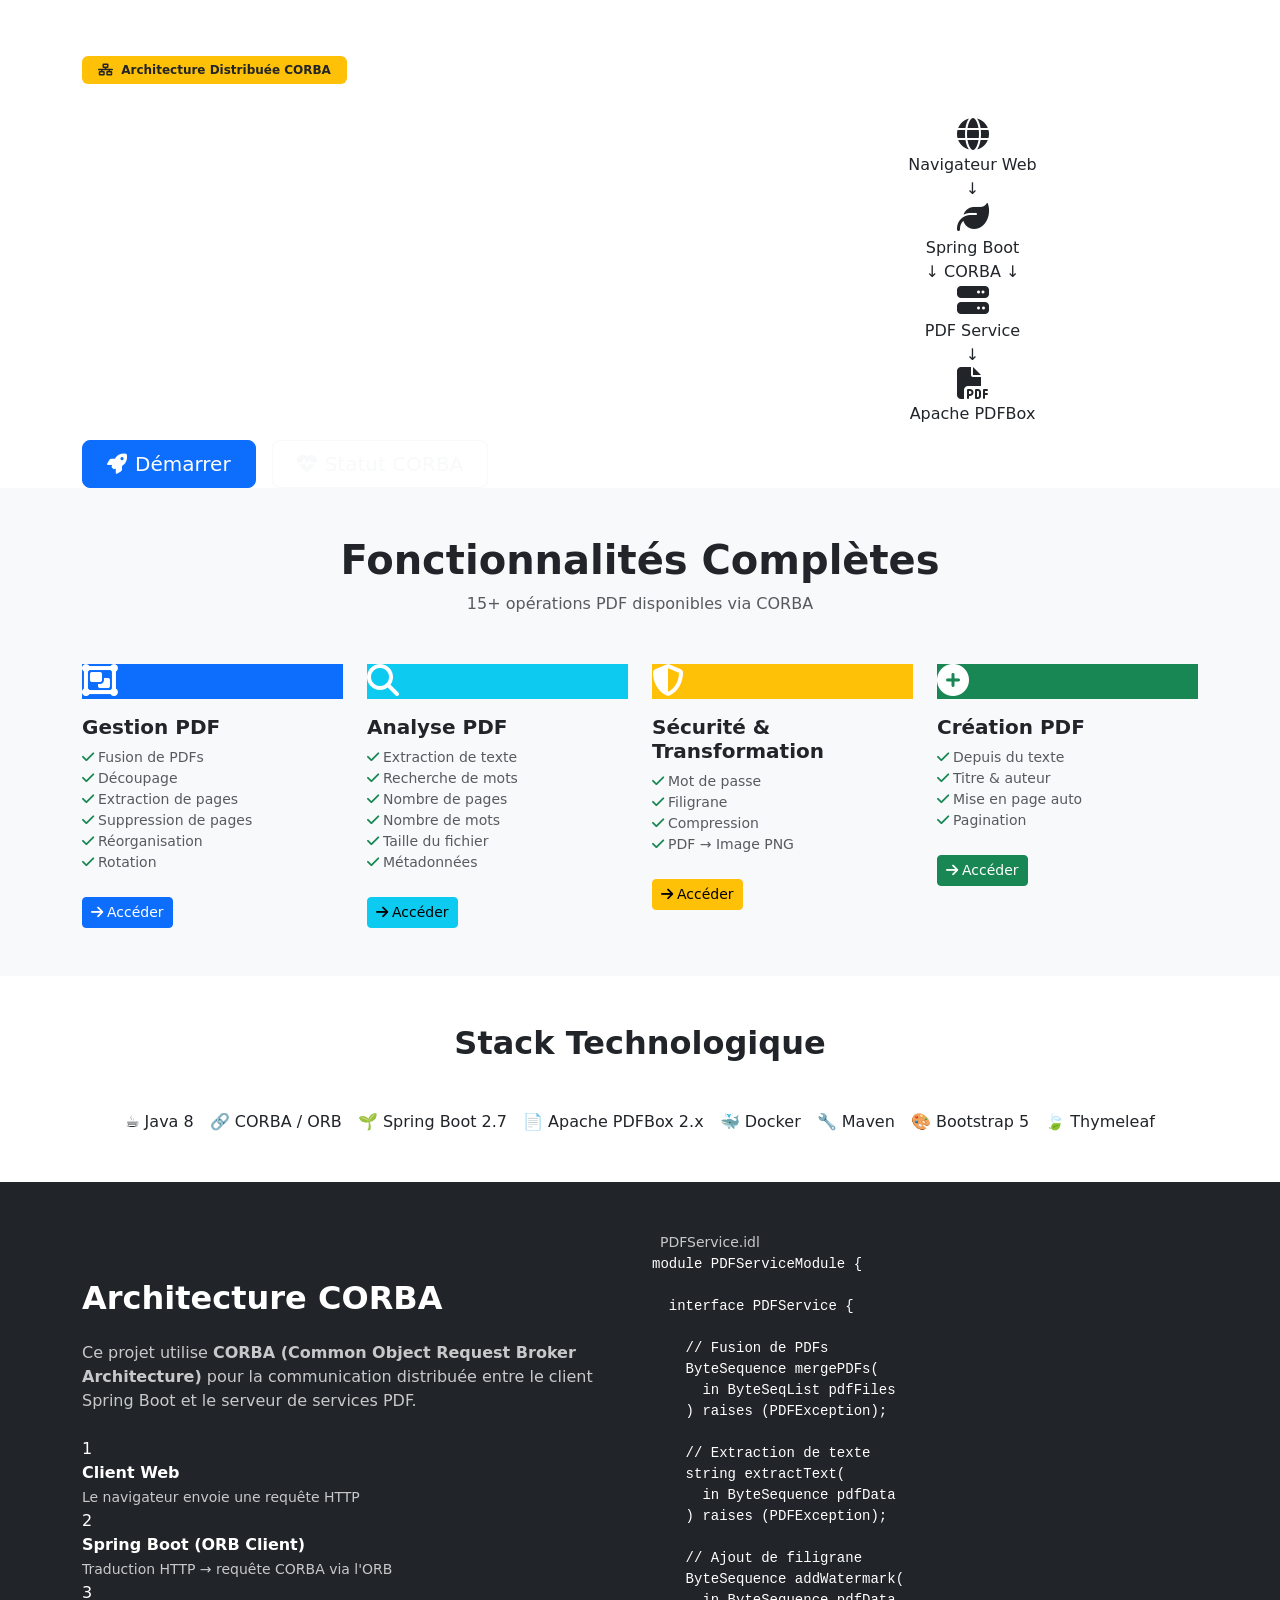
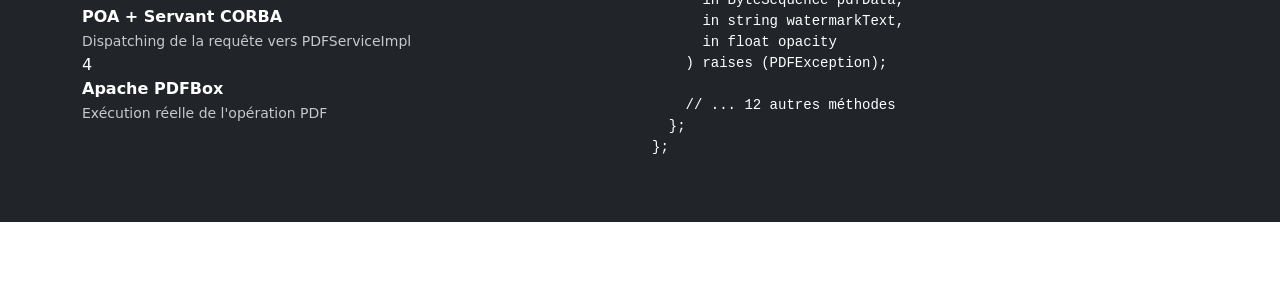
==== src/main/resources/templates/index.html @ bb26e10f "CORBA PDF Service - Projet academique" ====
<!DOCTYPE html>
<html lang="fr" xmlns:th="http://www.thymeleaf.org">
<head>
    <meta charset="UTF-8">
    <meta name="viewport" content="width=device-width, initial-scale=1.0">
    <title>CORBA PDF Service</title>
    <link href="https://cdnjs.cloudflare.com/ajax/libs/bootstrap/5.3.0/css/bootstrap.min.css" rel="stylesheet">
    <link href="https://cdnjs.cloudflare.com/ajax/libs/font-awesome/6.4.0/css/all.min.css" rel="stylesheet">
    <link href="/css/style.css" rel="stylesheet">
</head>
<body>

<!-- Navbar -->
<nav class="navbar navbar-expand-lg navbar-dark" id="mainNav">
    <div class="container">
        <a class="navbar-brand fw-bold" href="/">
            <i class="fas fa-file-pdf me-2"></i>CORBA PDF Service
        </a>
        <button class="navbar-toggler" type="button" data-bs-toggle="collapse" data-bs-target="#navMenu">
            <span class="navbar-toggler-icon"></span>
        </button>
        <div class="collapse navbar-collapse" id="navMenu">
            <ul class="navbar-nav ms-auto">
                <li class="nav-item"><a class="nav-link active" href="/"><i class="fas fa-home me-1"></i>Accueil</a></li>
                <li class="nav-item"><a class="nav-link" href="/manage"><i class="fas fa-tools me-1"></i>Gestion</a></li>
                <li class="nav-item"><a class="nav-link" href="/analyze"><i class="fas fa-search me-1"></i>Analyse</a></li>
                <li class="nav-item"><a class="nav-link" href="/transform"><i class="fas fa-shield-alt me-1"></i>Sécurité</a></li>
                <li class="nav-item"><a class="nav-link" href="/create"><i class="fas fa-plus-circle me-1"></i>Créer</a></li>
            </ul>
        </div>
    </div>
</nav>

<!-- Hero Section -->
<section class="hero-section">
    <div class="hero-bg"></div>
    <div class="container position-relative">
        <div class="row align-items-center min-vh-80">
            <div class="col-lg-7 text-white">
                <div class="badge bg-warning text-dark mb-3 px-3 py-2">
                    <i class="fas fa-network-wired me-1"></i> Architecture Distribuée CORBA
                </div>
                <h1 class="display-4 fw-bold mb-4">
                    Service PDF<br><span class="text-gradient">Distribué & Intelligent</span>
                </h1>
                <p class="lead mb-4 opacity-90">
                    Système professionnel de manipulation de fichiers PDF basé sur 
                    <strong>CORBA</strong> (Common Object Request Broker Architecture), 
                    <strong>Spring Boot</strong> et <strong>Apache PDFBox</strong>.
                </p>
                <div class="d-flex gap-3 flex-wrap">
                    <a href="/manage" class="btn btn-primary btn-lg px-4">
                        <i class="fas fa-rocket me-2"></i>Démarrer
                    </a>
                    <button class="btn btn-outline-light btn-lg px-4" onclick="checkStatus()">
                        <i class="fas fa-heartbeat me-2"></i>Statut CORBA
                    </button>
                </div>
                <!-- Status Badge -->
                <div id="statusBadge" class="mt-4 d-none">
                    <div class="alert alert-success d-inline-flex align-items-center" role="alert">
                        <i class="fas fa-check-circle me-2"></i>
                        <span id="statusText">Serveur CORBA opérationnel</span>
                    </div>
                </div>
            </div>
            <div class="col-lg-5 d-none d-lg-block text-center">
                <div class="hero-diagram">
                    <div class="diagram-box browser-box">
                        <i class="fas fa-globe fa-2x"></i><br>Navigateur Web
                    </div>
                    <div class="diagram-arrow">↓</div>
                    <div class="diagram-box spring-box">
                        <i class="fas fa-leaf fa-2x"></i><br>Spring Boot
                    </div>
                    <div class="diagram-arrow">↓ CORBA ↓</div>
                    <div class="diagram-box corba-box">
                        <i class="fas fa-server fa-2x"></i><br>PDF Service
                    </div>
                    <div class="diagram-arrow">↓</div>
                    <div class="diagram-box pdfbox-box">
                        <i class="fas fa-file-pdf fa-2x"></i><br>Apache PDFBox
                    </div>
                </div>
            </div>
        </div>
    </div>
</section>

<!-- Features Grid -->
<section class="py-5 bg-light">
    <div class="container">
        <div class="text-center mb-5">
            <h2 class="fw-bold display-6">Fonctionnalités Complètes</h2>
            <p class="text-muted">15+ opérations PDF disponibles via CORBA</p>
        </div>
        <div class="row g-4">

            <div class="col-md-6 col-lg-3">
                <div class="feature-card h-100" onclick="location.href='/manage'">
                    <div class="feature-icon bg-primary">
                        <i class="fas fa-object-group fa-2x text-white"></i>
                    </div>
                    <h5 class="fw-bold mt-3">Gestion PDF</h5>
                    <ul class="list-unstyled text-muted small">
                        <li><i class="fas fa-check text-success me-1"></i>Fusion de PDFs</li>
                        <li><i class="fas fa-check text-success me-1"></i>Découpage</li>
                        <li><i class="fas fa-check text-success me-1"></i>Extraction de pages</li>
                        <li><i class="fas fa-check text-success me-1"></i>Suppression de pages</li>
                        <li><i class="fas fa-check text-success me-1"></i>Réorganisation</li>
                        <li><i class="fas fa-check text-success me-1"></i>Rotation</li>
                    </ul>
                    <a href="/manage" class="btn btn-sm btn-primary mt-2">
                        <i class="fas fa-arrow-right me-1"></i>Accéder
                    </a>
                </div>
            </div>

            <div class="col-md-6 col-lg-3">
                <div class="feature-card h-100" onclick="location.href='/analyze'">
                    <div class="feature-icon bg-info">
                        <i class="fas fa-search fa-2x text-white"></i>
                    </div>
                    <h5 class="fw-bold mt-3">Analyse PDF</h5>
                    <ul class="list-unstyled text-muted small">
                        <li><i class="fas fa-check text-success me-1"></i>Extraction de texte</li>
                        <li><i class="fas fa-check text-success me-1"></i>Recherche de mots</li>
                        <li><i class="fas fa-check text-success me-1"></i>Nombre de pages</li>
                        <li><i class="fas fa-check text-success me-1"></i>Nombre de mots</li>
                        <li><i class="fas fa-check text-success me-1"></i>Taille du fichier</li>
                        <li><i class="fas fa-check text-success me-1"></i>Métadonnées</li>
                    </ul>
                    <a href="/analyze" class="btn btn-sm btn-info mt-2">
                        <i class="fas fa-arrow-right me-1"></i>Accéder
                    </a>
                </div>
            </div>

            <div class="col-md-6 col-lg-3">
                <div class="feature-card h-100" onclick="location.href='/transform'">
                    <div class="feature-icon bg-warning">
                        <i class="fas fa-shield-alt fa-2x text-white"></i>
                    </div>
                    <h5 class="fw-bold mt-3">Sécurité & Transformation</h5>
                    <ul class="list-unstyled text-muted small">
                        <li><i class="fas fa-check text-success me-1"></i>Mot de passe</li>
                        <li><i class="fas fa-check text-success me-1"></i>Filigrane</li>
                        <li><i class="fas fa-check text-success me-1"></i>Compression</li>
                        <li><i class="fas fa-check text-success me-1"></i>PDF → Image PNG</li>
                    </ul>
                    <a href="/transform" class="btn btn-sm btn-warning mt-2">
                        <i class="fas fa-arrow-right me-1"></i>Accéder
                    </a>
                </div>
            </div>

            <div class="col-md-6 col-lg-3">
                <div class="feature-card h-100" onclick="location.href='/create'">
                    <div class="feature-icon bg-success">
                        <i class="fas fa-plus-circle fa-2x text-white"></i>
                    </div>
                    <h5 class="fw-bold mt-3">Création PDF</h5>
                    <ul class="list-unstyled text-muted small">
                        <li><i class="fas fa-check text-success me-1"></i>Depuis du texte</li>
                        <li><i class="fas fa-check text-success me-1"></i>Titre & auteur</li>
                        <li><i class="fas fa-check text-success me-1"></i>Mise en page auto</li>
                        <li><i class="fas fa-check text-success me-1"></i>Pagination</li>
                    </ul>
                    <a href="/create" class="btn btn-sm btn-success mt-2">
                        <i class="fas fa-arrow-right me-1"></i>Accéder
                    </a>
                </div>
            </div>
        </div>
    </div>
</section>

<!-- Tech Stack -->
<section class="py-5">
    <div class="container">
        <div class="text-center mb-5">
            <h2 class="fw-bold">Stack Technologique</h2>
        </div>
        <div class="row g-3 justify-content-center">
            <div class="col-auto"><span class="tech-badge java">☕ Java 8</span></div>
            <div class="col-auto"><span class="tech-badge corba">🔗 CORBA / ORB</span></div>
            <div class="col-auto"><span class="tech-badge spring">🌱 Spring Boot 2.7</span></div>
            <div class="col-auto"><span class="tech-badge pdfbox">📄 Apache PDFBox 2.x</span></div>
            <div class="col-auto"><span class="tech-badge docker">🐳 Docker</span></div>
            <div class="col-auto"><span class="tech-badge maven">🔧 Maven</span></div>
            <div class="col-auto"><span class="tech-badge bootstrap">🎨 Bootstrap 5</span></div>
            <div class="col-auto"><span class="tech-badge thymeleaf">🍃 Thymeleaf</span></div>
        </div>
    </div>
</section>

<!-- Architecture Section -->
<section class="py-5 bg-dark text-white">
    <div class="container">
        <div class="row align-items-center">
            <div class="col-lg-6">
                <h2 class="fw-bold mb-4">Architecture CORBA</h2>
                <p class="opacity-75 mb-4">
                    Ce projet utilise <strong>CORBA (Common Object Request Broker Architecture)</strong> 
                    pour la communication distribuée entre le client Spring Boot et le serveur de services PDF.
                </p>
                <div class="corba-flow">
                    <div class="flow-step">
                        <span class="step-num">1</span>
                        <div>
                            <strong>Client Web</strong><br>
                            <small class="opacity-75">Le navigateur envoie une requête HTTP</small>
                        </div>
                    </div>
                    <div class="flow-step">
                        <span class="step-num">2</span>
                        <div>
                            <strong>Spring Boot (ORB Client)</strong><br>
                            <small class="opacity-75">Traduction HTTP → requête CORBA via l'ORB</small>
                        </div>
                    </div>
                    <div class="flow-step">
                        <span class="step-num">3</span>
                        <div>
                            <strong>POA + Servant CORBA</strong><br>
                            <small class="opacity-75">Dispatching de la requête vers PDFServiceImpl</small>
                        </div>
                    </div>
                    <div class="flow-step">
                        <span class="step-num">4</span>
                        <div>
                            <strong>Apache PDFBox</strong><br>
                            <small class="opacity-75">Exécution réelle de l'opération PDF</small>
                        </div>
                    </div>
                </div>
            </div>
            <div class="col-lg-6">
                <div class="code-block">
                    <div class="code-header">
                        <span class="dot red"></span>
                        <span class="dot yellow"></span>
                        <span class="dot green"></span>
                        <span class="ms-2 small opacity-75">PDFService.idl</span>
                    </div>
                    <pre class="code-content"><code>module PDFServiceModule {

  interface PDFService {

    // Fusion de PDFs
    ByteSequence mergePDFs(
      in ByteSeqList pdfFiles
    ) raises (PDFException);

    // Extraction de texte
    string extractText(
      in ByteSequence pdfData
    ) raises (PDFException);

    // Ajout de filigrane
    ByteSequence addWatermark(
      in ByteSequence pdfData,
      in string watermarkText,
      in float opacity
    ) raises (PDFException);

    // ... 12 autres méthodes
  };
};</code></pre>
                </div>
            </div>
        </div>
    </div>
</section>

<!-- Footer -->
<footer class="py-4 bg-darker text-center text-white-50">
    <div class="container">
        <p class="mb-0">
            <i class="fas fa-graduation-cap me-2"></i>
            Projet Académique — CORBA PDF Service | Java 8 + Spring Boot + PDFBox
        </p>
    </div>
</footer>

<script src="https://cdnjs.cloudflare.com/ajax/libs/bootstrap/5.3.0/js/bootstrap.bundle.min.js"></script>
<script>
function checkStatus() {
    fetch('/api/pdf/status')
        .then(r => r.json())
        .then(data => {
            const badge = document.getElementById('statusBadge');
            const text  = document.getElementById('statusText');
            badge.classList.remove('d-none');
            if (data.success) {
                badge.querySelector('.alert').className = 'alert alert-success d-inline-flex align-items-center';
                text.textContent = '✔ CORBA Opérationnel | ' + data.data.serverTime;
            } else {
                badge.querySelector('.alert').className = 'alert alert-danger d-inline-flex align-items-center';
                text.textContent = '✖ Erreur serveur';
            }
        })
        .catch(() => {
            document.getElementById('statusBadge').classList.remove('d-none');
            document.getElementById('statusText').textContent = '✖ Serveur non joignable';
        });
}
</script>
</body>
</html>
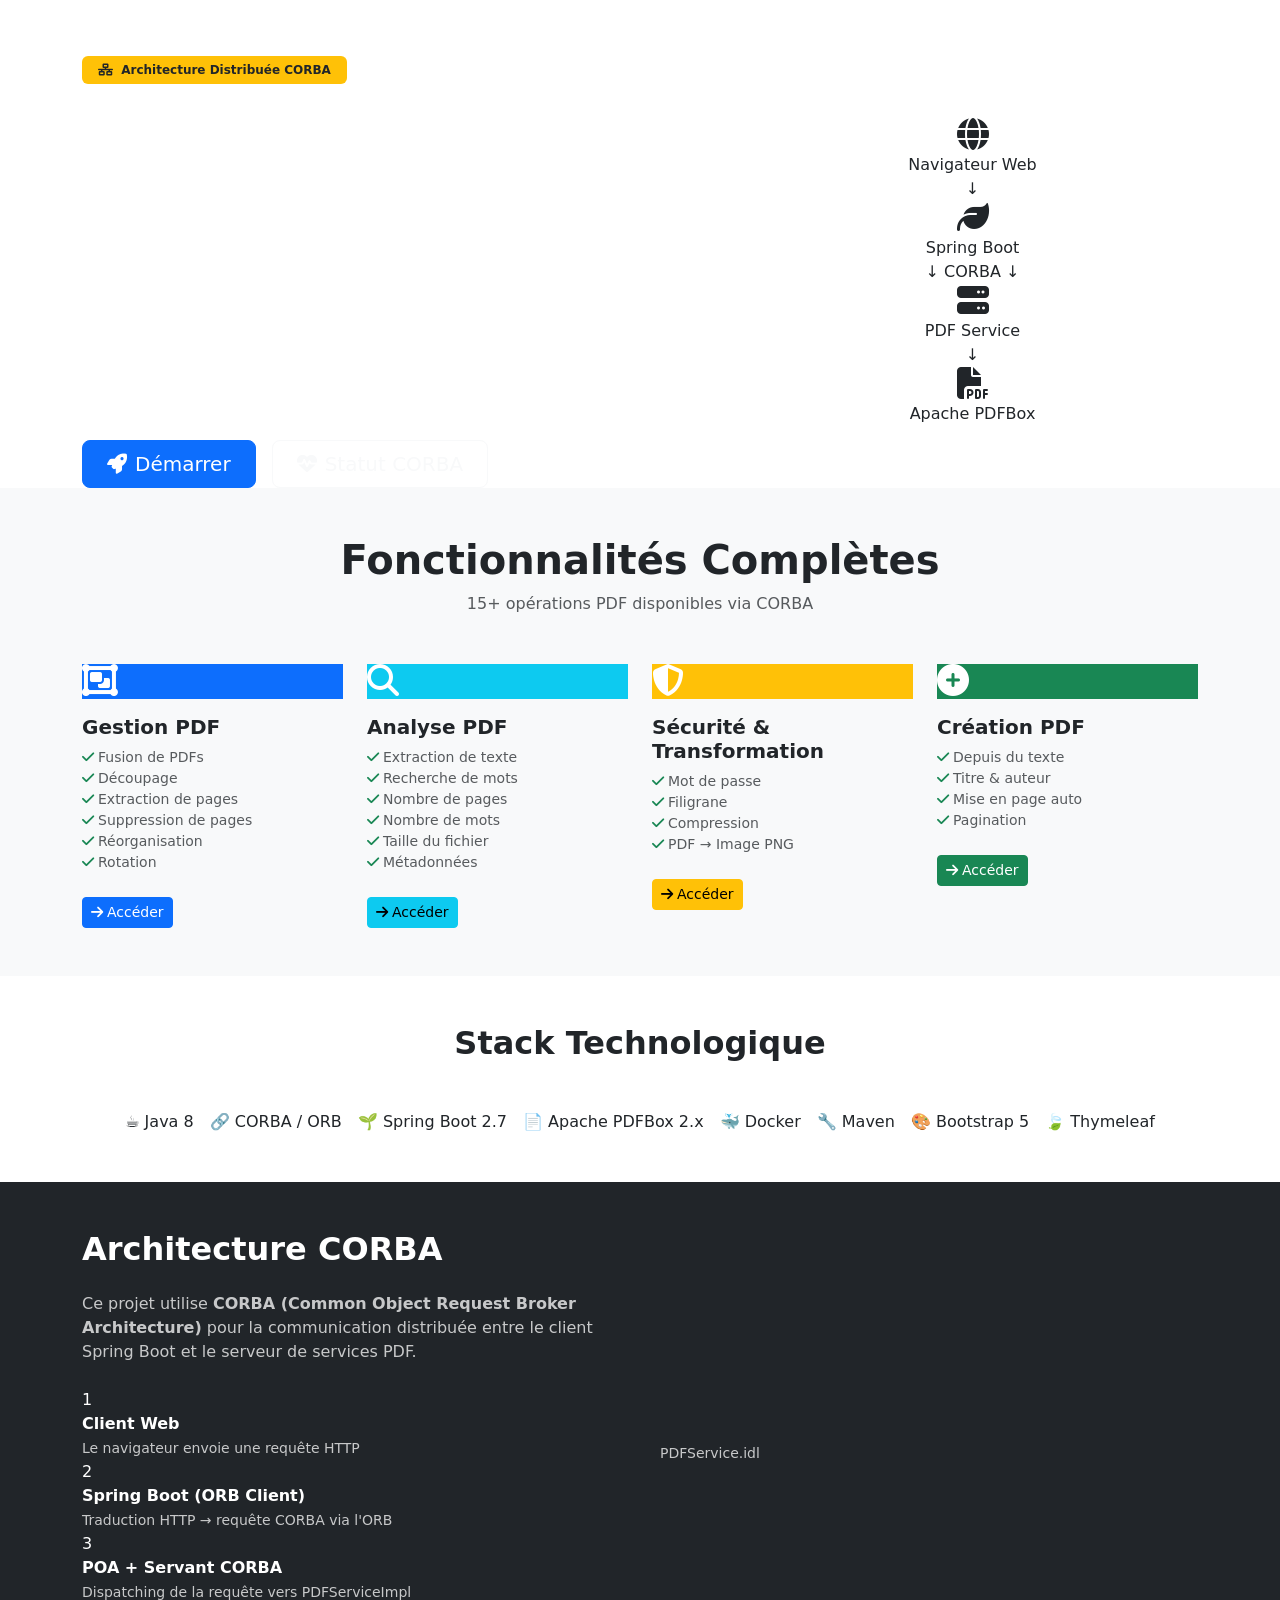
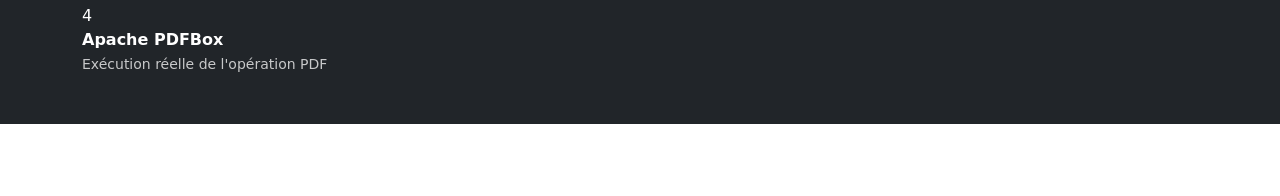
==== commit cb84fbdb: "Update index.html" ====
--- a/src/main/resources/templates/index.html
+++ b/src/main/resources/templates/index.html
@@ -243,30 +243,6 @@
                         <span class="dot green"></span>
                         <span class="ms-2 small opacity-75">PDFService.idl</span>
                     </div>
-                    <pre class="code-content"><code>module PDFServiceModule {
-
-  interface PDFService {
-
-    // Fusion de PDFs
-    ByteSequence mergePDFs(
-      in ByteSeqList pdfFiles
-    ) raises (PDFException);
-
-    // Extraction de texte
-    string extractText(
-      in ByteSequence pdfData
-    ) raises (PDFException);
-
-    // Ajout de filigrane
-    ByteSequence addWatermark(
-      in ByteSequence pdfData,
-      in string watermarkText,
-      in float opacity
-    ) raises (PDFException);
-
-    // ... 12 autres méthodes
-  };
-};</code></pre>
                 </div>
             </div>
         </div>
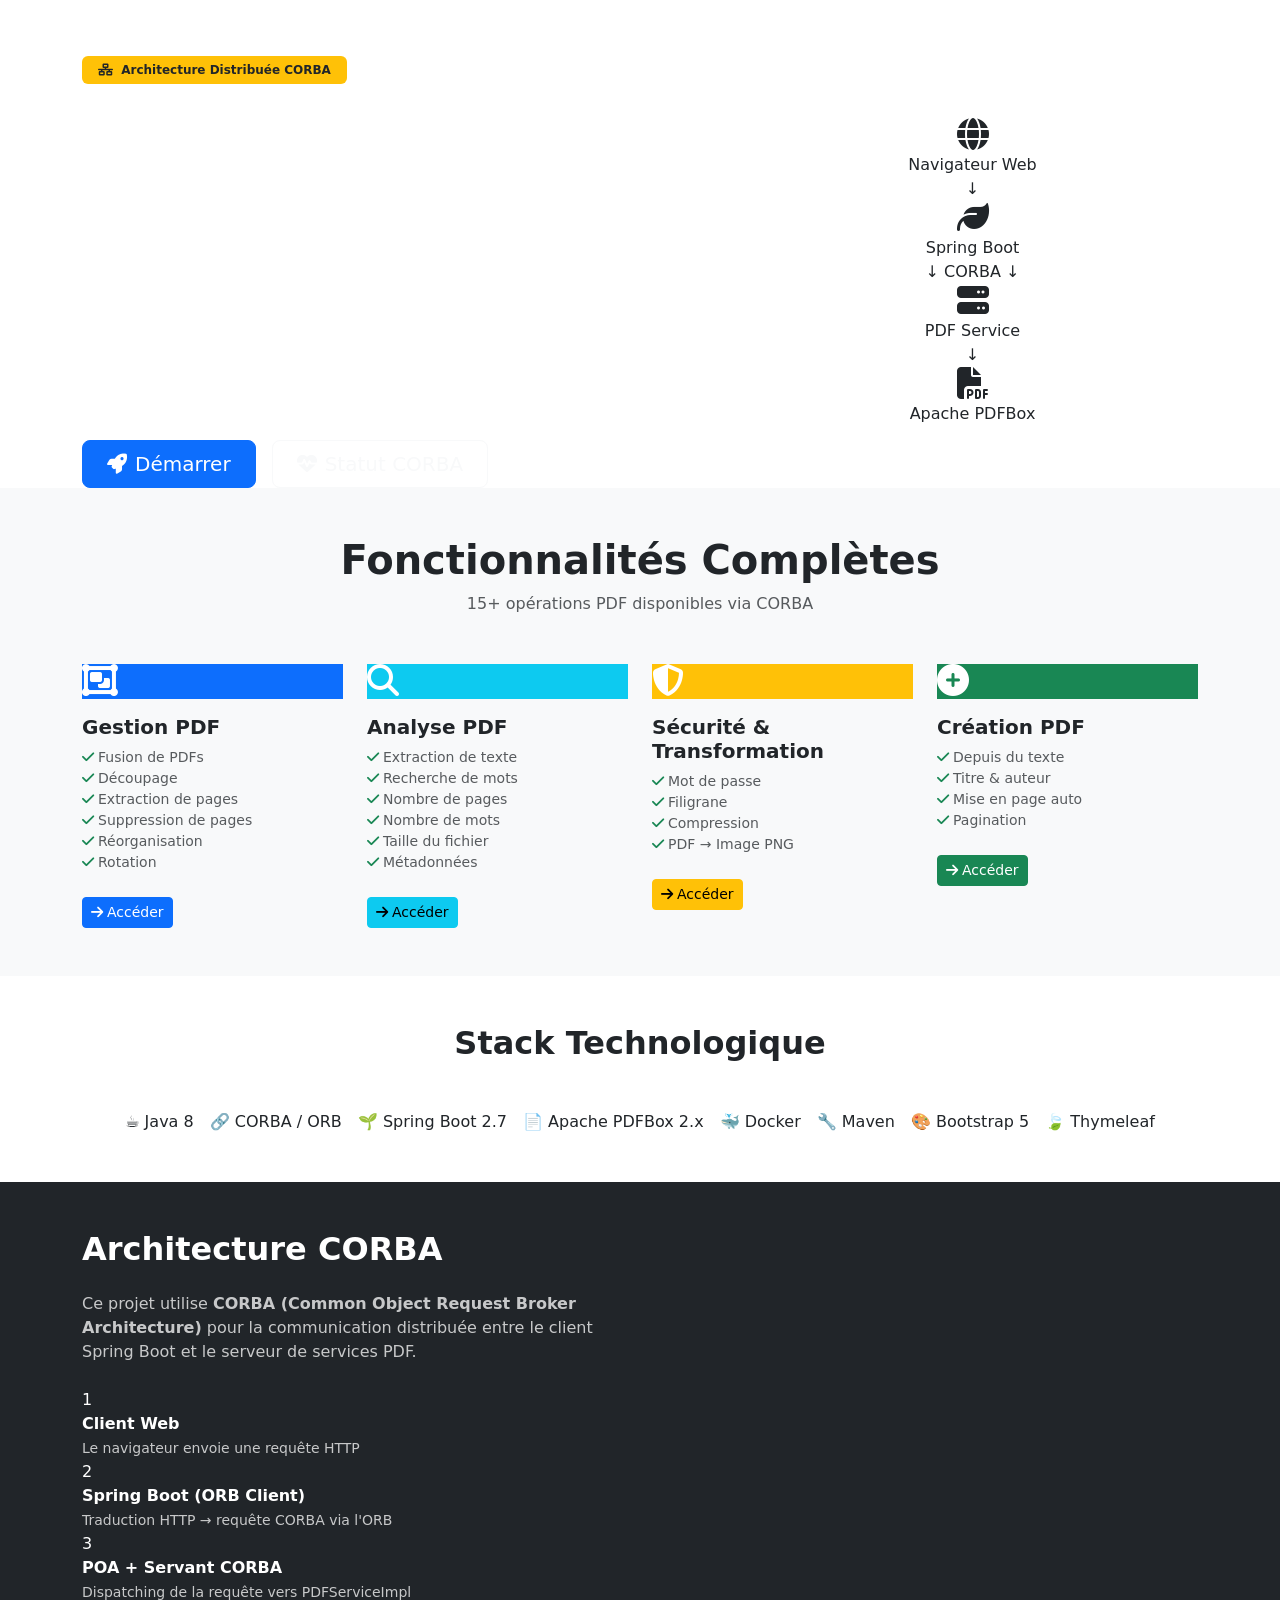
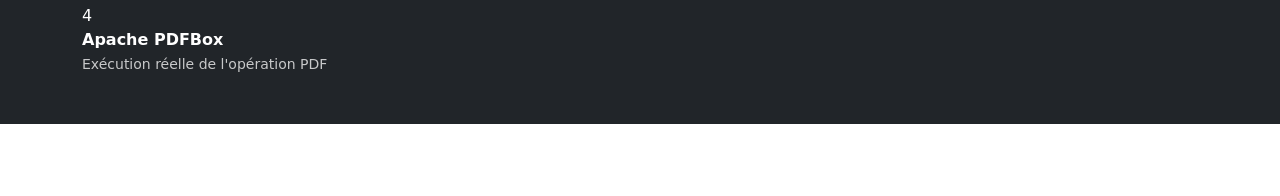
==== commit f6521e57: "Update index.html" ====
--- a/src/main/resources/templates/index.html
+++ b/src/main/resources/templates/index.html
@@ -232,16 +232,6 @@
                             <strong>Apache PDFBox</strong><br>
                             <small class="opacity-75">Exécution réelle de l'opération PDF</small>
                         </div>
-                    </div>
-                </div>
-            </div>
-            <div class="col-lg-6">
-                <div class="code-block">
-                    <div class="code-header">
-                        <span class="dot red"></span>
-                        <span class="dot yellow"></span>
-                        <span class="dot green"></span>
-                        <span class="ms-2 small opacity-75">PDFService.idl</span>
                     </div>
                 </div>
             </div>
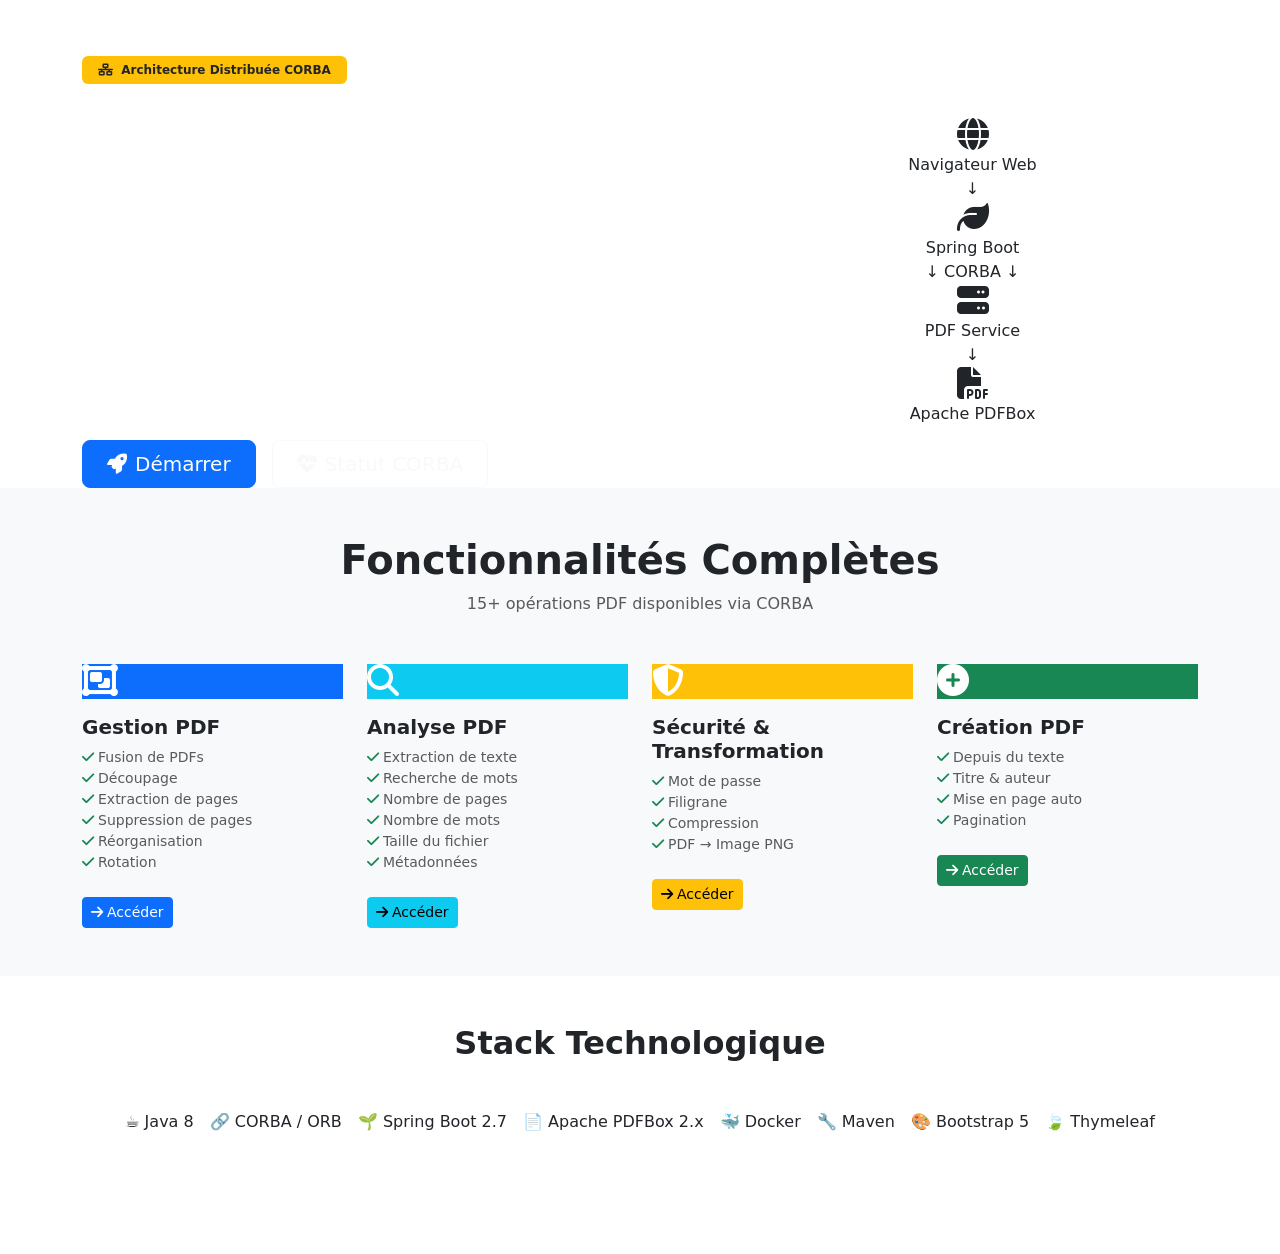
==== commit 2db3968f: "Update index.html" ====
--- a/src/main/resources/templates/index.html
+++ b/src/main/resources/templates/index.html
@@ -190,51 +190,6 @@
             <div class="col-auto"><span class="tech-badge maven">🔧 Maven</span></div>
             <div class="col-auto"><span class="tech-badge bootstrap">🎨 Bootstrap 5</span></div>
             <div class="col-auto"><span class="tech-badge thymeleaf">🍃 Thymeleaf</span></div>
-        </div>
-    </div>
-</section>
-
-<!-- Architecture Section -->
-<section class="py-5 bg-dark text-white">
-    <div class="container">
-        <div class="row align-items-center">
-            <div class="col-lg-6">
-                <h2 class="fw-bold mb-4">Architecture CORBA</h2>
-                <p class="opacity-75 mb-4">
-                    Ce projet utilise <strong>CORBA (Common Object Request Broker Architecture)</strong> 
-                    pour la communication distribuée entre le client Spring Boot et le serveur de services PDF.
-                </p>
-                <div class="corba-flow">
-                    <div class="flow-step">
-                        <span class="step-num">1</span>
-                        <div>
-                            <strong>Client Web</strong><br>
-                            <small class="opacity-75">Le navigateur envoie une requête HTTP</small>
-                        </div>
-                    </div>
-                    <div class="flow-step">
-                        <span class="step-num">2</span>
-                        <div>
-                            <strong>Spring Boot (ORB Client)</strong><br>
-                            <small class="opacity-75">Traduction HTTP → requête CORBA via l'ORB</small>
-                        </div>
-                    </div>
-                    <div class="flow-step">
-                        <span class="step-num">3</span>
-                        <div>
-                            <strong>POA + Servant CORBA</strong><br>
-                            <small class="opacity-75">Dispatching de la requête vers PDFServiceImpl</small>
-                        </div>
-                    </div>
-                    <div class="flow-step">
-                        <span class="step-num">4</span>
-                        <div>
-                            <strong>Apache PDFBox</strong><br>
-                            <small class="opacity-75">Exécution réelle de l'opération PDF</small>
-                        </div>
-                    </div>
-                </div>
-            </div>
         </div>
     </div>
 </section>
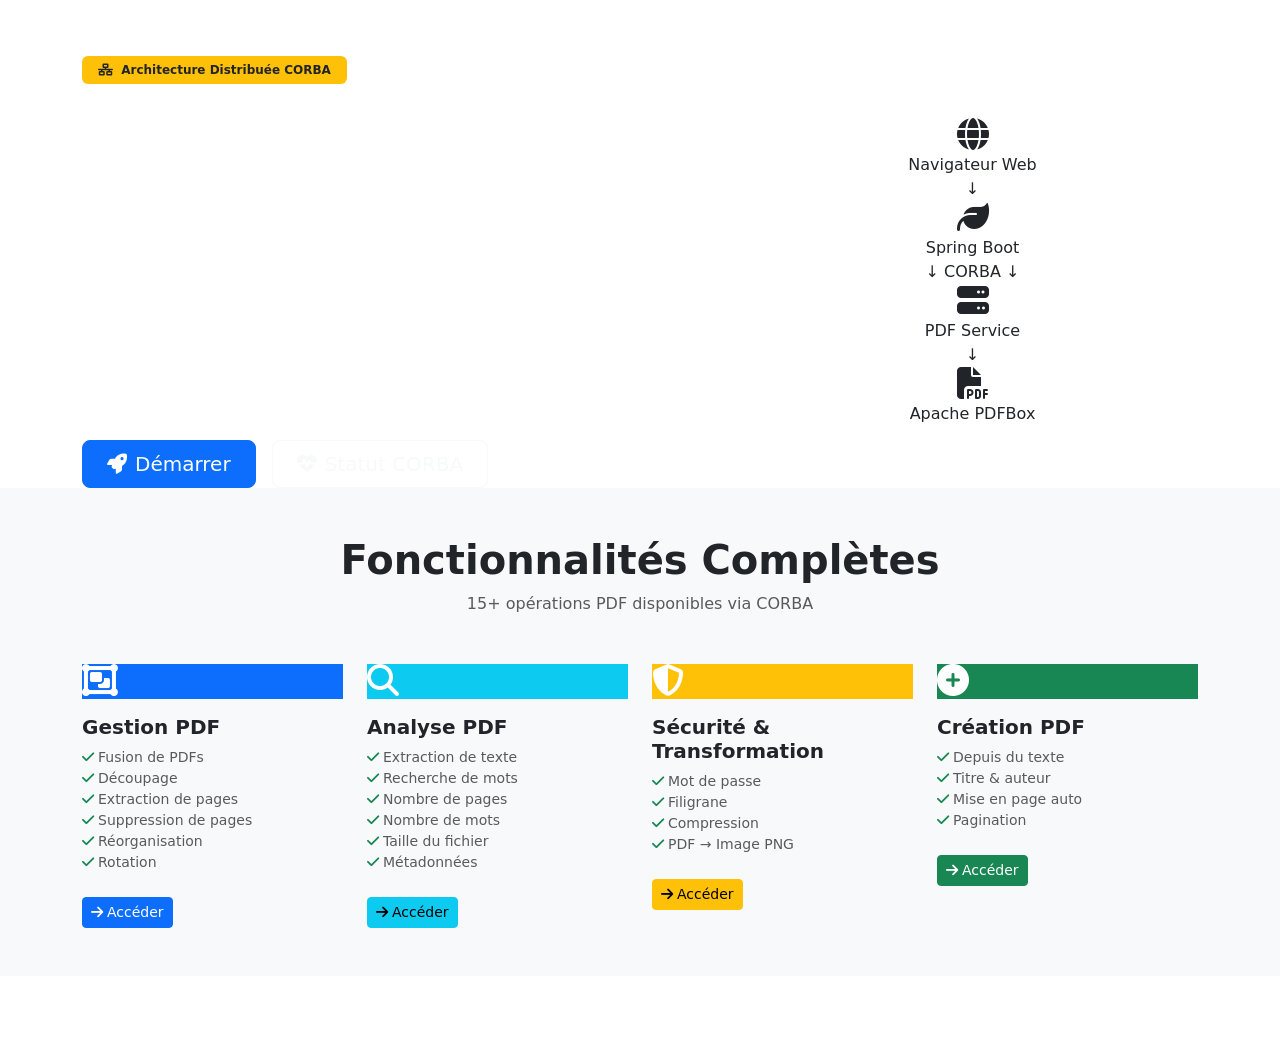
==== commit b4d0a311: "Update index.html" ====
--- a/src/main/resources/templates/index.html
+++ b/src/main/resources/templates/index.html
@@ -171,25 +171,6 @@
                     </a>
                 </div>
             </div>
-        </div>
-    </div>
-</section>
-
-<!-- Tech Stack -->
-<section class="py-5">
-    <div class="container">
-        <div class="text-center mb-5">
-            <h2 class="fw-bold">Stack Technologique</h2>
-        </div>
-        <div class="row g-3 justify-content-center">
-            <div class="col-auto"><span class="tech-badge java">☕ Java 8</span></div>
-            <div class="col-auto"><span class="tech-badge corba">🔗 CORBA / ORB</span></div>
-            <div class="col-auto"><span class="tech-badge spring">🌱 Spring Boot 2.7</span></div>
-            <div class="col-auto"><span class="tech-badge pdfbox">📄 Apache PDFBox 2.x</span></div>
-            <div class="col-auto"><span class="tech-badge docker">🐳 Docker</span></div>
-            <div class="col-auto"><span class="tech-badge maven">🔧 Maven</span></div>
-            <div class="col-auto"><span class="tech-badge bootstrap">🎨 Bootstrap 5</span></div>
-            <div class="col-auto"><span class="tech-badge thymeleaf">🍃 Thymeleaf</span></div>
         </div>
     </div>
 </section>
